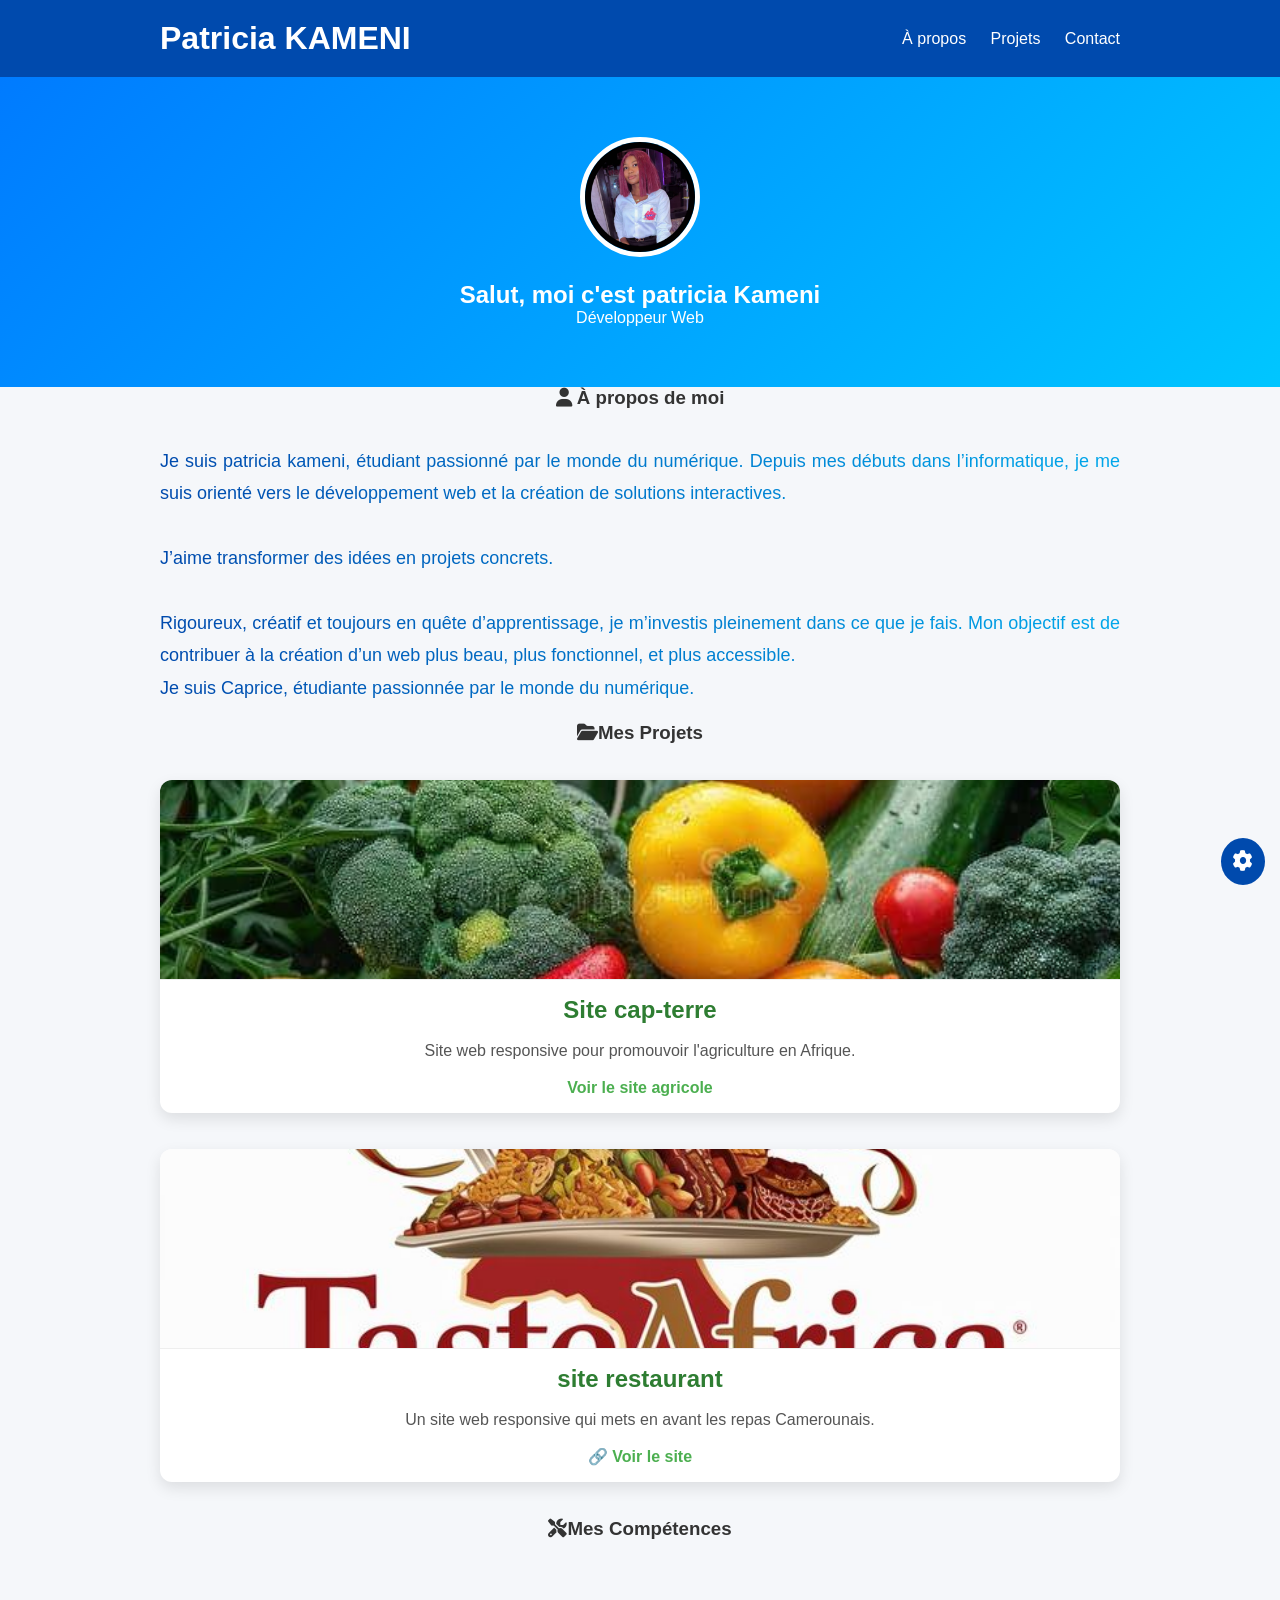
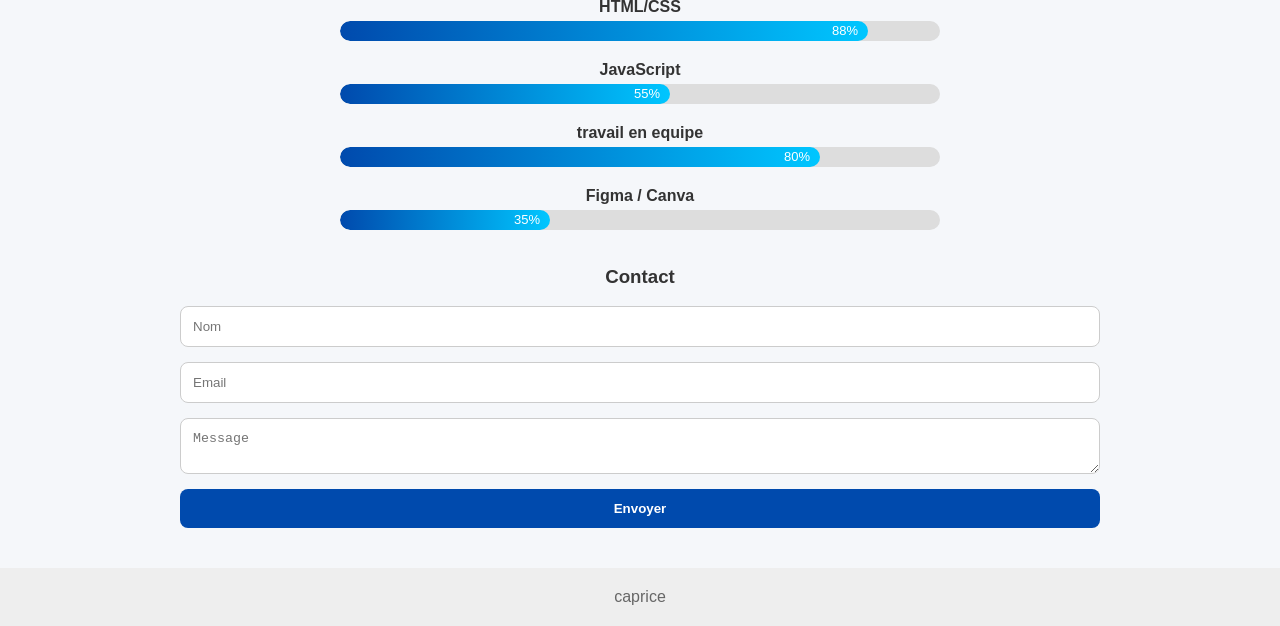
==== index.html @ 705f3c59 "Add files via upload" ====
<!DOCTYPE html>
<html lang="fr">
<head>
  <meta charset="UTF-8" />
  <meta name="viewport" content="width=device-width, initial-scale=1.0" />
  <title>Portfolio Caprice</title>
  <link rel="stylesheet" href="style.css" />
  <link rel="stylesheet" href="https://cdnjs.cloudflare.com/ajax/libs/font-awesome/6.5.0/css/all.min.css">

</head>
<body>

  <!-- Header -->
  <header>
    <div class="container">
      <h1>Patricia KAMENI</h1>
      <nav>
        <a href="#about">À propos</a>
        <a href="#projects">Projets</a>
        <a href="#contact">Contact</a>
      </nav>
    </div>
  </header>

  <!-- Hero section -->
  <section class="hero">
    <div class="hero-content">
      <img src="image.jpg" alt="Ma photo" class="profile-img">
      <h2>Salut, moi c'est patricia Kameni</h2>
      <p>Développeur Web </p>
    </div>
  </section>
 <!-- À propos -->
 <section id="about" class="section">
    <h3><i class="fas fa-user icon"></i> À propos de moi</h3><br><br>
    <p class="animated-text">
      Je suis patricia kameni, étudiant passionné par le monde du numérique. Depuis mes débuts dans l’informatique, je me suis orienté vers le développement web et la création de solutions interactives. 
      <br><br>
      J’aime transformer des idées en projets concrets. 
      <br><br>
      Rigoureux, créatif et toujours en quête d’apprentissage, je m’investis pleinement dans ce que je fais. Mon objectif est de contribuer à la création d’un web plus beau, plus fonctionnel, et plus accessible.
    </p>
    <p id="typewriter" class="animated-text"></p>
 </section><br>
  
 
  <!-- Projets -->
  <section id="projects" class="section">
    <h3><i class="fas fa-folder-open icon"></i>Mes Projets</h3><br><br>
    <!-- Projet : Mon Site -->
    </a>
  </div>
  <div class="projets-grid">
    <div class="project-card">
      <img src="logo1.jpg" alt="logo1">
      <h3>Site cap-terre</h3>
      <p>Site web responsive pour promouvoir l'agriculture en Afrique.</p>
      <a href="agriculture/index.html" target="_blank" class="project-link glow-button">Voir le site agricole</a>
  
    </div><br> <br>
    <div class="project-card">
      <img src="logo.jpg" alt="logo">
      <h4>site restaurant</h4>
      <p>Un site web responsive qui mets en avant les repas Camerounais.</p>
      <a href="projet.html" target="_blank" class="project-link glow-button">🔗 Voir le site</a>
        
    </div>    
  </div>
  
  </section><br><br>
  <!-- Compétences -->
<section id="skills" class="section">
    <h3><i class="fas fa-tools icon"></i>Mes Compétences</h3><br>
    <div class="skill-container">
      <div class="skill-bar">
        <span>HTML/CSS</span>
        <div class="bar">
          <div class="progress" style="width: 88%;">88%</div>
        </div>
      </div>
      <div class="skill-bar">
        <span>JavaScript</span>
        <div class="bar">
          <div class="progress" style="width: 55%;">55%</div>
        </div>
      </div>
      <div class="skill-bar">
        <span>travail en equipe</span>
        <div class="bar">
          <div class="progress" style="width: 80%;">80%</div>
        </div>
      </div>
      <div class="skill-bar">
        <span>Figma / Canva</span>
        <div class="bar">
          <div class="progress" style="width: 35%;">35%</div>
        </div>
      </div>
    </div>
  </section><br><br>
  
  

  <!-- Contact -->
  <section id="contact" class="section">
    <h3><i class="fas fa-enveloper icon"></i>Contact</h3><br>
    <form>
      <input type="text" placeholder="Nom" required>
      <input type="email" placeholder="Email" required>
      <textarea placeholder="Message" required></textarea>
      <button type="submit">Envoyer</button>
    </form>
  </section>

  <!-- Footer -->
  <footer>
    caprice
  </footer>

  <script src="script.js"></script>
  <!-- Bouton paramètres -->
<div id="settings-toggle">
    <i class="fas fa-cog"></i>
  </div>
  
  <!-- Panneau de configuration -->
  <div id="settings-panel">
    <h4>🎛️ Paramètres</h4>
    <button onclick="toggleTheme()">🌗 Thème : Clair / Sombre</button>
    <button onclick="changeBackground()">🎨 Couleur de fond</button>
    <button onclick="adjustContrast()">🌈 Réduire le contraste</button>
  </div>
  
</body>
</html>
---- style.css ----
* {
    margin: 0;
    padding: 0;
    box-sizing: border-box;
  }
  
  body {
    font-family: 'Segoe UI', sans-serif;
    background-color: #f5f7fa;
    color: #333;
  }
  
  header {
    background-color: #004aad;
    color: white;
    padding: 20px 0;
  }
  
  .container {
    max-width: 1100px;
    margin: 0 auto;
    padding: 0 20px;
    display: flex;
    justify-content: space-between;
    align-items: center;
  }
  
  nav a {
    margin-left: 20px;
    color: white;
    text-decoration: none;
    font-weight: 500;
  }
  
  nav a:hover {
    text-decoration: underline;
  }
  
  .hero {
    background: linear-gradient(135deg, #007bff, #00c6ff);
    text-align: center;
    padding: 60px 20px;
    color: white;
  }
  
  .profile-img {
    width: 150px;
    height: 150px;
    border-radius: 50%;
    border: 5px solid white;
    margin-bottom: 20px;
    object-fit: cover;
  }
  
  .section {
    padding: 60px 20px;
    max-width: 1000px;
    margin: auto;
    text-align: center;
  }
  .projects-grid {
    display: grid;
    grid-template-columns: repeat(auto-fit, minmax(300px, 1fr));
    gap: 2rem;
    padding: 1rem 0;
  }
  
  .project-card {
    background: white;
    border-radius: 12px;
    box-shadow: 0 6px 15px rgba(0,0,0,0.1);
    overflow: hidden;
    transition: transform 0.3s ease, box-shadow 0.3s ease;
    cursor: pointer;
  }
  
  .project-card:hover {
    transform: translateY(-10px);
    box-shadow: 0 12px 25px rgba(0,0,0,0.2);
  }
  
  .project-card img {
    width: 100%;
    height: 200px;
    object-fit: cover;
    display: block;
    border-bottom: 1px solid #eee;
  }
  
  .project-card h3,h4 {
    margin: 1rem;
    font-size: 1.5rem;
    color: #2e7d32; /* couleur verte pro */
  }
  
  .project-card p {
    margin: 0 1rem 1rem 1rem;
    color: #555;
    line-height: 1.4;
  }
  
  .project-link {
    display: block;
    margin: 0 1rem 1rem 1rem;
    color: #4caf50;
    font-weight: 600;
    text-decoration: none;
    transition: color 0.3s;
  }
  
  .project-link:hover {
    color: #2e7d32;
    text-decoration: underline;
  }
  
  /* Responsive (mobile) */
  @media (max-width: 600px) {
    .projects-grid {
      grid-template-columns: 1fr;
    }
  }
  .project-card:hover h3 {
    color: #81c784;
    transition: color 0.3s ease;
  }
  
  
  .projects {
    display: flex;
    gap: 20px;
    justify-content: center;
    flex-wrap: wrap;
    margin-top: 30px;
  }
  
  .card {
    background-color: white;
    padding: 20px;
    width: 250px;
    border-radius: 10px;
    box-shadow: 0 4px 10px rgba(0, 0, 0, 0.1);
    transition: 0.3s;
  }
  
  .card:hover {
    transform: translateY(-5px);
  }
  
  form {
    display: flex;
    flex-direction: column;
    gap: 15px;
    max-width: 500px;
    margin: auto;
  }
  
  input, textarea {
    padding: 12px;
    border: 1px solid #ccc;
    border-radius: 8px;
  }
  
  button {
    background-color: #004aad;
    color: white;
    padding: 12px;
    border: none;
    border-radius: 8px;
    cursor: pointer;
    font-weight: bold;
  }
  
  button:hover {
    background-color: #003080;
  }
  
  footer {
    background-color: #eee;
    text-align: center;
    padding: 20px;
    color: #666;
    margin-top: 40px;
  }
/* Compétences */
.skills {
    display: flex;
    flex-wrap: wrap;
    gap: 15px;
    justify-content: center;
    margin-top: 30px;
  }
  
  .skill {
    background-color: #e0f0ff;
    color: #004aad;
    padding: 10px 20px;
    border-radius: 25px;
    font-weight: 500;
    box-shadow: 0 2px 6px rgba(0,0,0,0.1);
    transition: transform 0.2s ease;
  }
  
  .skill:hover {
    transform: scale(1.05);
  }
  .skill-container {
    max-width: 600px;
    margin: 40px auto 0;
    display: flex;
    flex-direction: column;
    gap: 20px;
  }
  
  .skill-bar span {
    font-weight: 600;
    margin-bottom: 5px;
    display: inline-block;
  }
  
  .bar {
    background-color: #ddd;
    border-radius: 20px;
    overflow: hidden;
    height: 20px;
  }
  
  .progress {
    background: linear-gradient(90deg, #004aad, #00c6ff);
    height: 100%;
    color: white;
    font-size: 13px;
    text-align: right;
    padding-right: 10px;
    line-height: 20px;
    border-radius: 20px;
    transition: width 1s ease;
  }
/* Texte animé coloré */
.animated-text {
    font-size: 18px;
    line-height: 1.8;
    text-align: justify;
    background: linear-gradient(90deg, #004aad, #00c6ff, #6f42c1, #004aad);
    background-size: 400%;
    -webkit-background-clip: text;
    -webkit-text-fill-color: transparent;
    animation: textColorFlow 8s linear infinite;
  }
  
  @keyframes textColorFlow {
    0% { background-position: 0% }
    100% { background-position: 100% }
  }
  /* Icône paramètre flottante */
#settings-toggle {
    position: fixed;
    bottom: 20px;
    right: 20px;
    background: #004aad;
    color: white;
    padding: 12px;
    border-radius: 50%;
    cursor: pointer;
    font-size: 20px;
    z-index: 999;
    transition: background 0.3s ease;
  }
  #settings-toggle:hover {
    background: #003080;
  }
  
  /* Panneau des paramètres */
  #settings-panel {
    position: fixed;
    bottom: 80px;
    right: 20px;
    background: white;
    border: 1px solid #ccc;
    border-radius: 10px;
    padding: 15px;
    width: 220px;
    box-shadow: 0 4px 12px rgba(0, 0, 0, 0.2);
    display: none;
    z-index: 999;
  }
  #settings-panel h4 {
    margin-bottom: 10px;
    text-align: center;
    color: #004aad;
  }
  #settings-panel button {
    display: block;
    width: 100%;
    margin: 8px 0;
    padding: 8px;
    background: #004aad;
    color: white;
    border: none;
    border-radius: 6px;
    cursor: pointer;
    transition: background 0.3s;
  }
  #settings-panel button:hover {
    background: #003080;
  }
  
  /* Thème sombre */
  body.dark {
    background-color: #121212;
    color: #f0f0f0;
  }
  body.dark header,
  body.dark footer {
    background-color: #1e1e1e;
  }
  body.dark .card,
  body.dark #settings-panel {
    background-color: #2c2c2c;
    color: #fff;
    border-color: #444;
  }
        /* Adaptation globale */
.container, .section, .projects, form {
    width: 100%;
    max-width: 1000px;
    margin: auto;
    padding: 0 20px;
    box-sizing: border-box;
  }
  
  /* Flex wrap pour les projets */
  .projects {
    display: flex;
    flex-wrap: wrap;
    justify-content: center;
    gap: 20px;
  }
  
  /* Cartes projets */
  .card {
    width: 100%;
    max-width: 300px;
    flex: 1 1 250px;
  }
  
  /* Image de profil responsive */
  .profile-img {
    width: 120px;
    height: 120px;
  }
  
  /* Formulaire responsive */
  form input,
  form textarea {
    width: 100%;
  }
  
  /* Icône réglages sur mobile */
  #settings-toggle {
    bottom: 15px;
    right: 15px;
  }
  
  /* ⚙️ Panneau de paramètre responsive */
  #settings-panel {
    width: 90%;
    right: 5%;
  }
  
  /* --- Responsive Media Queries --- */
  @media (max-width: 768px) {
    h3 {
      font-size: 22px;
    }
  
    .hero-content h2 {
      font-size: 26px;
    }
  
    .hero-content p {
      font-size: 16px;
    }
  
    .skills, .projects {
      flex-direction: column;
      align-items: center;
    }
  }
  
  @media (max-width: 480px) {
    header .container {
      flex-direction: column;
      text-align: center;
    }
  
    nav a {
      display: block;
      margin: 10px 0;
    }
  
    .profile-img {
      width: 100px;
      height: 100px;
    }
  
    h1 {
      font-size: 24px;
    }
  
    #settings-toggle {
      font-size: 18px;
      padding: 10px;
    }
  }
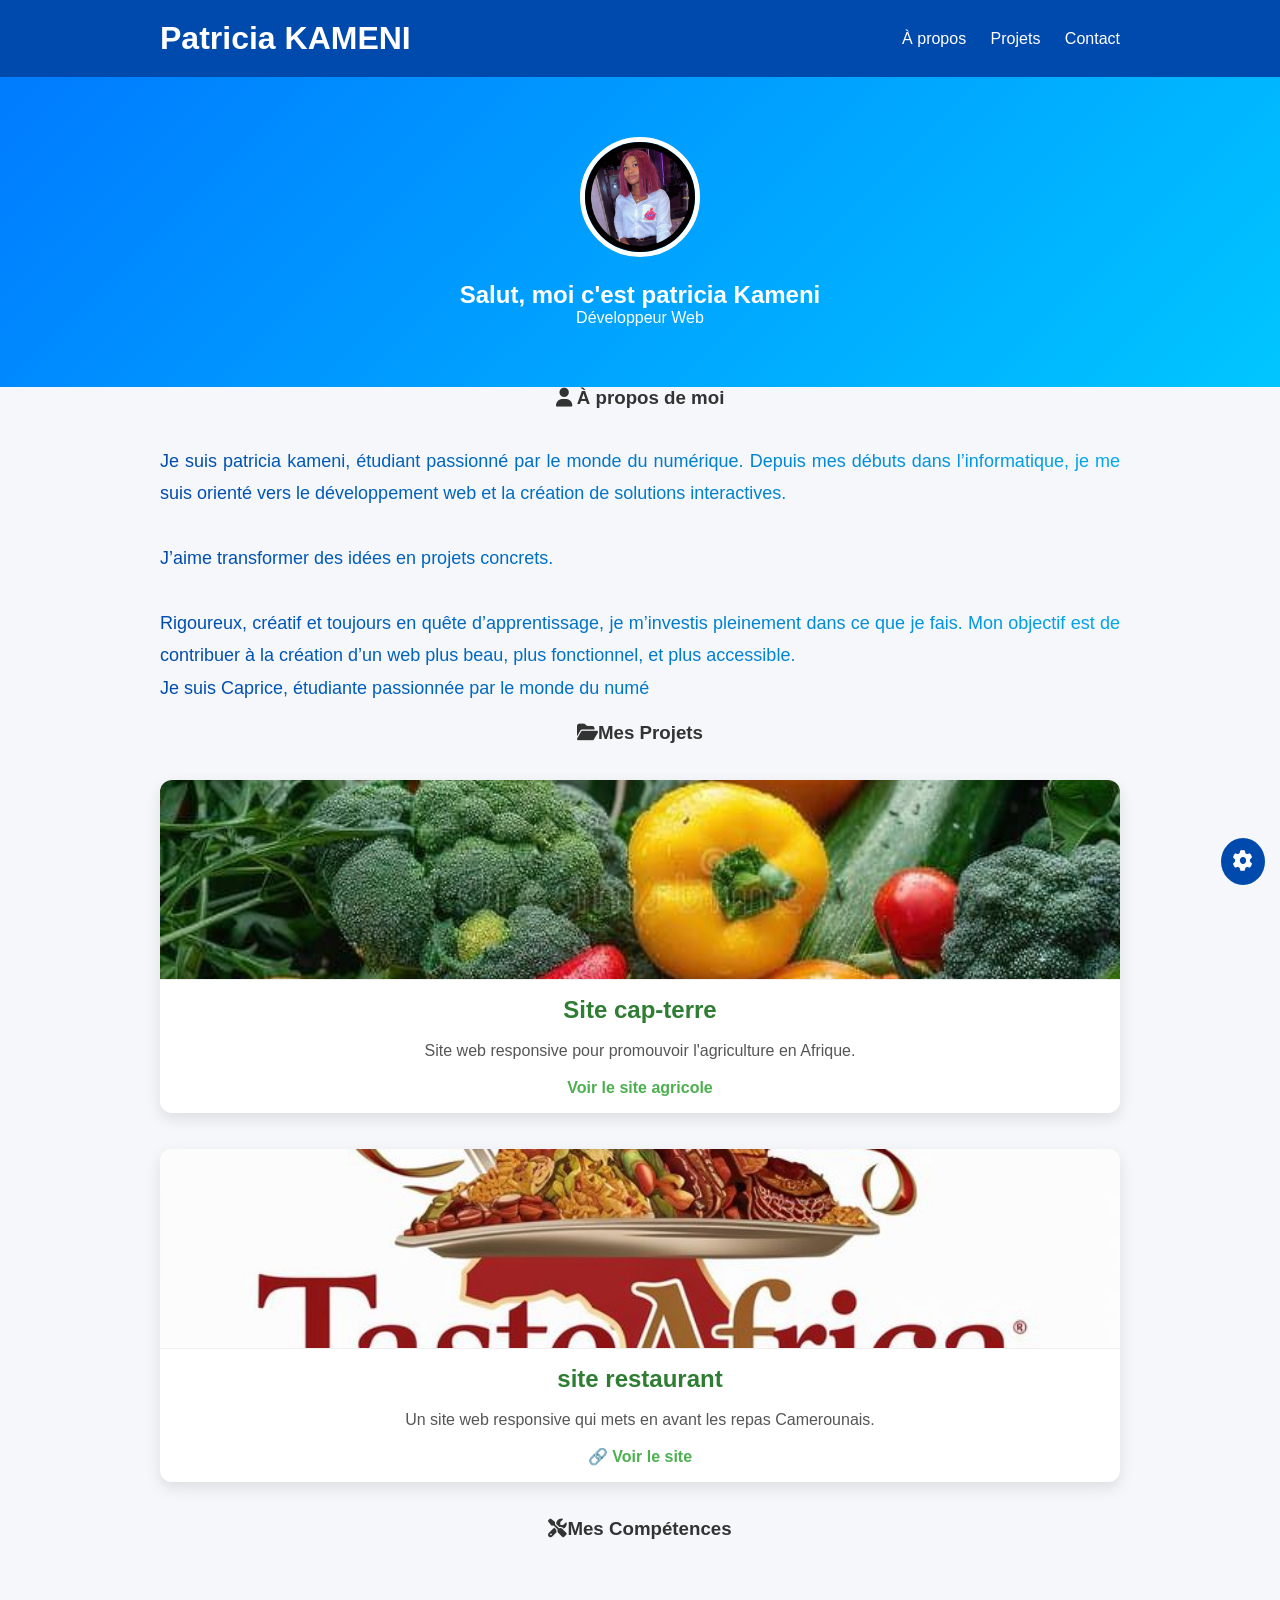
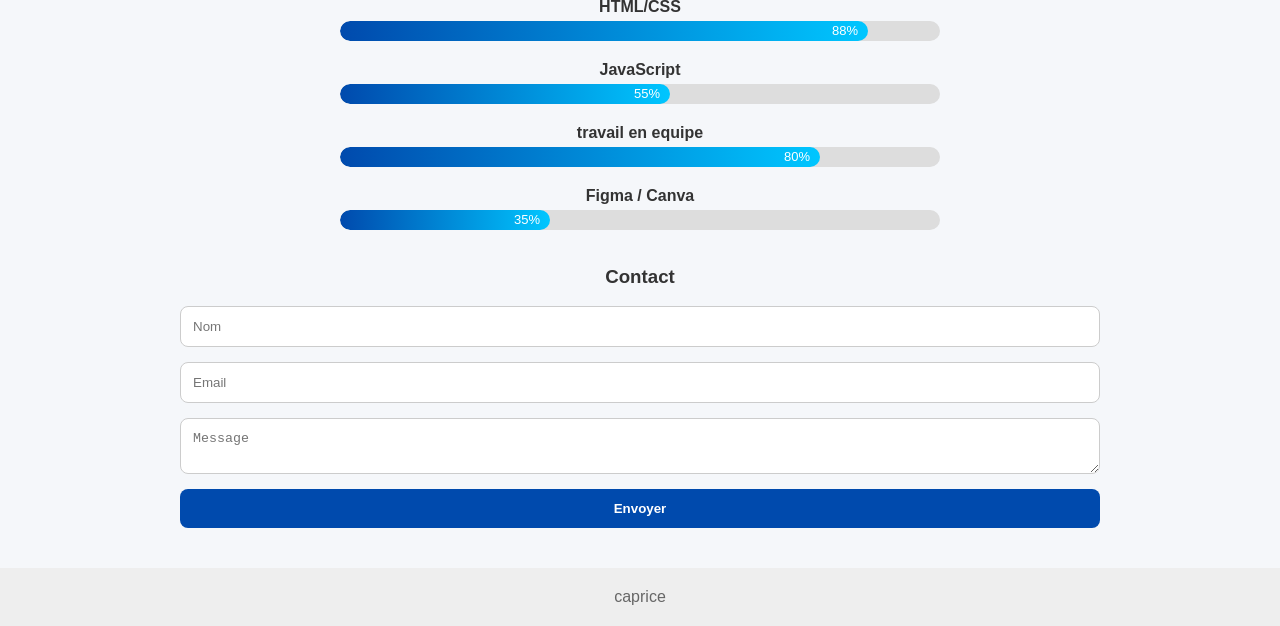
==== commit 295f334a: "Je suis revenu a un code simple" ====
--- a/index.html
+++ b/index.html
@@ -62,7 +62,7 @@
       <img src="logo.jpg" alt="logo">
       <h4>site restaurant</h4>
       <p>Un site web responsive qui mets en avant les repas Camerounais.</p>
-      <a href="projet.html" target="_blank" class="project-link glow-button">🔗 Voir le site</a>
+      <a href="/workspaces/git-PORTFOLIO/MON RESTAURANT/index.html" target="_blank" class="project-link glow-button">🔗 Voir le site</a>
         
     </div>    
   </div>
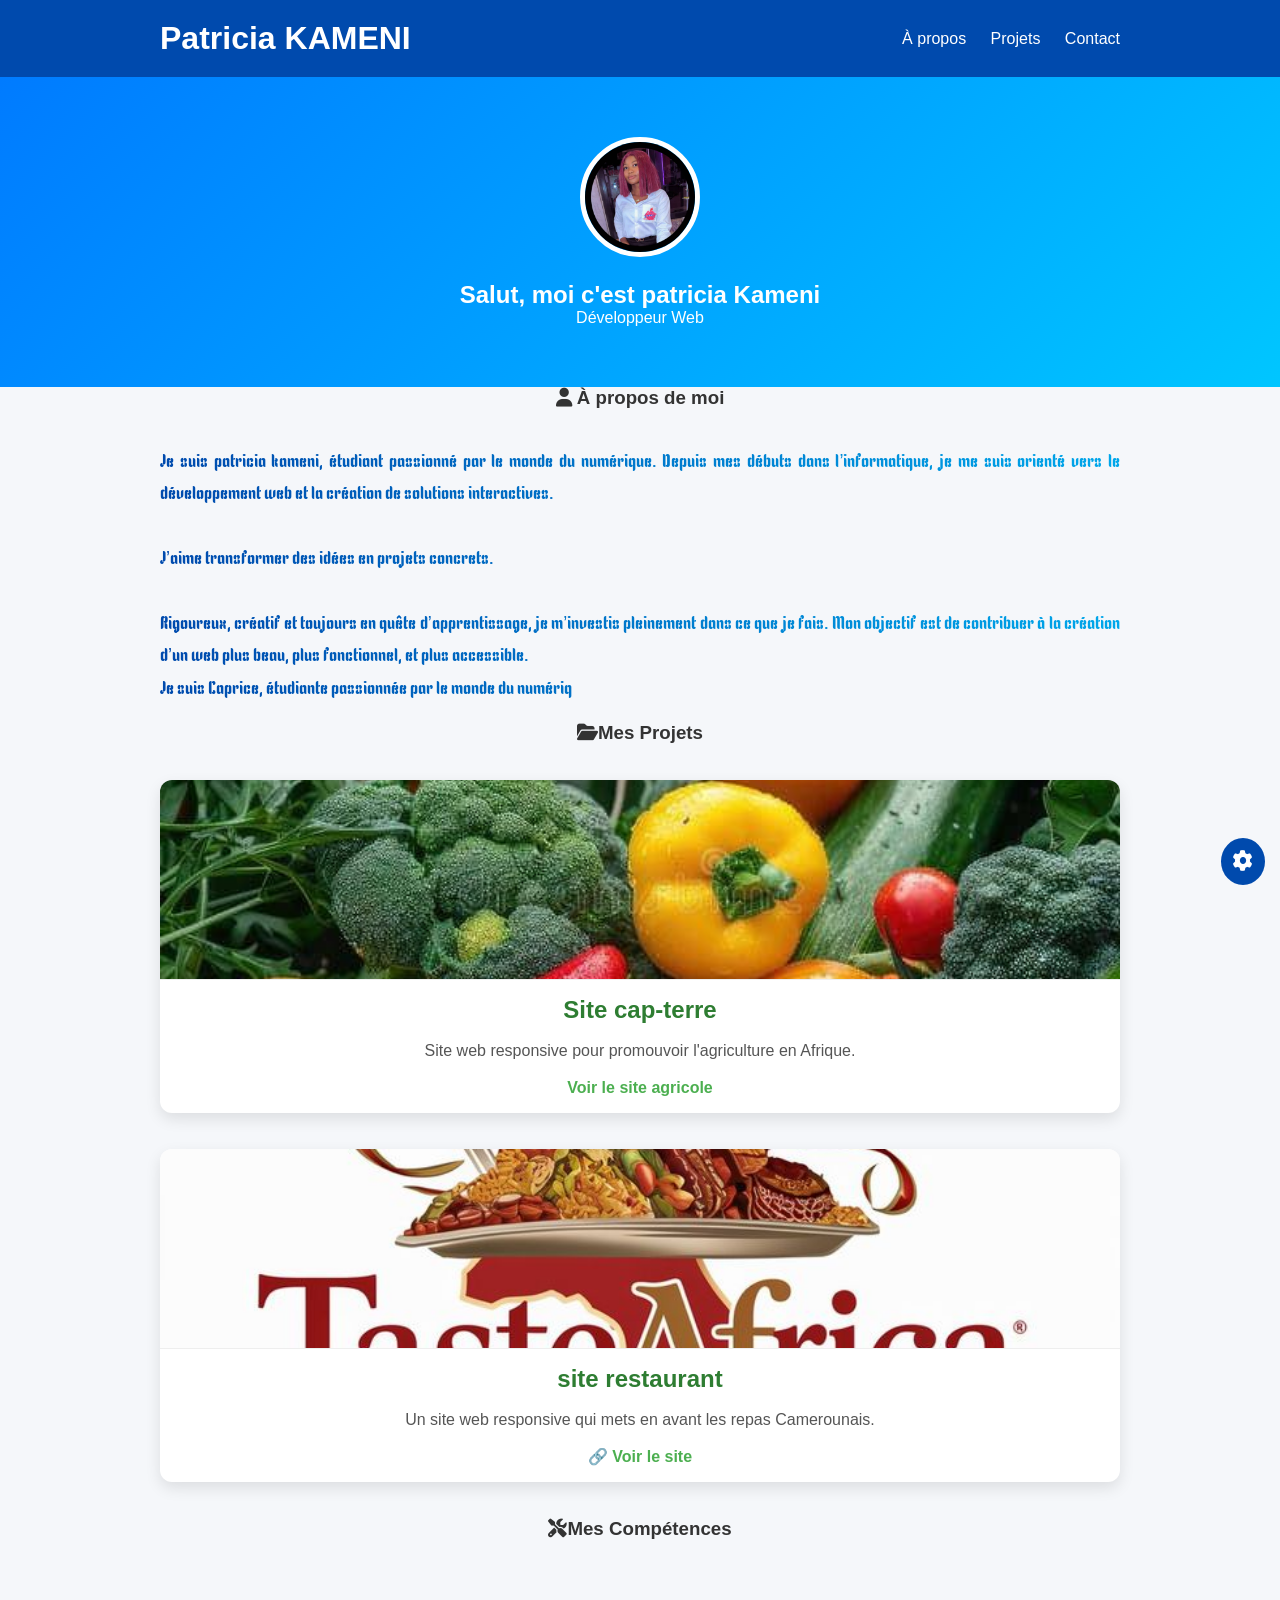
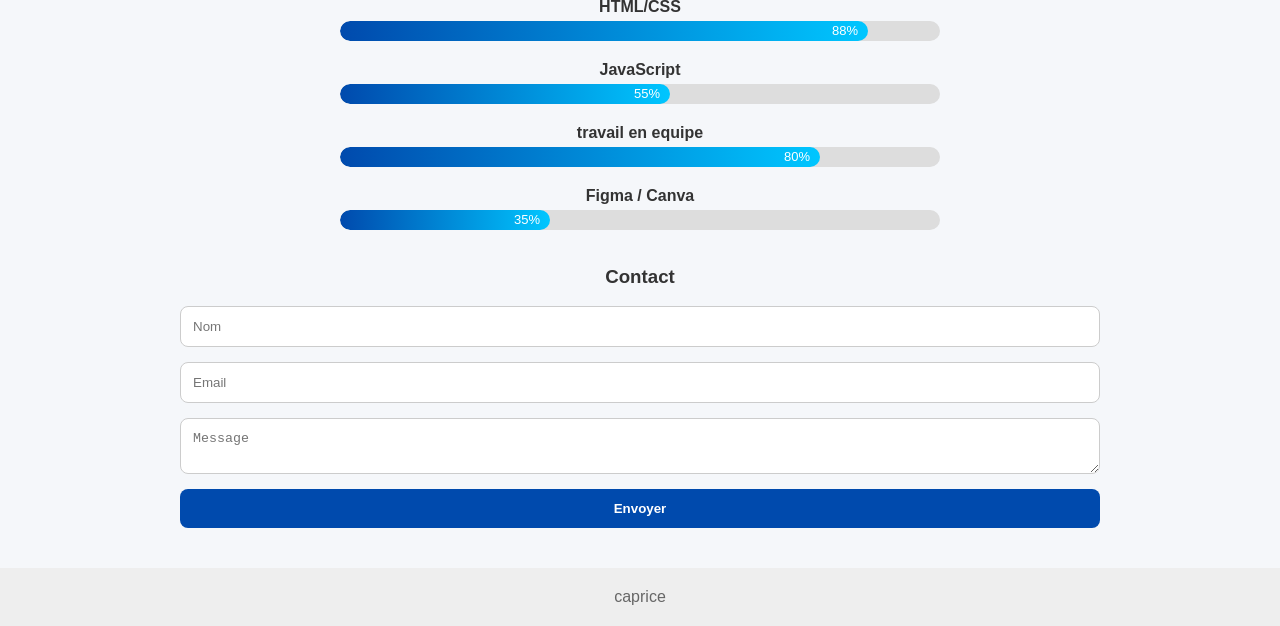
==== commit bae77bbb: "Nouveau style css" ====
--- a/index.html
+++ b/index.html
@@ -6,6 +6,9 @@
   <title>Portfolio Caprice</title>
   <link rel="stylesheet" href="style.css" />
   <link rel="stylesheet" href="https://cdnjs.cloudflare.com/ajax/libs/font-awesome/6.5.0/css/all.min.css">
+  <link rel="preconnect" href="https://fonts.googleapis.com">
+  <link rel="preconnect" href="https://fonts.gstatic.com" crossorigin>
+  <link href="https://fonts.googleapis.com/css2?family=Kenia&display=swap" rel="stylesheet">
 
 </head>
 <body>
--- a/style.css
+++ b/style.css
@@ -1,3 +1,5 @@
+@import url('https://fonts.googleapis.com/css2?family=Kenia&display=swap');
+
 * {
     margin: 0;
     padding: 0;
@@ -242,6 +244,9 @@
     text-align: justify;
     background: linear-gradient(90deg, #004aad, #00c6ff, #6f42c1, #004aad);
     background-size: 400%;
+    font-family: "Kenia", sans-serif;
+    font-weight: 400;
+    font-style: normal;
     -webkit-background-clip: text;
     -webkit-text-fill-color: transparent;
     animation: textColorFlow 8s linear infinite;
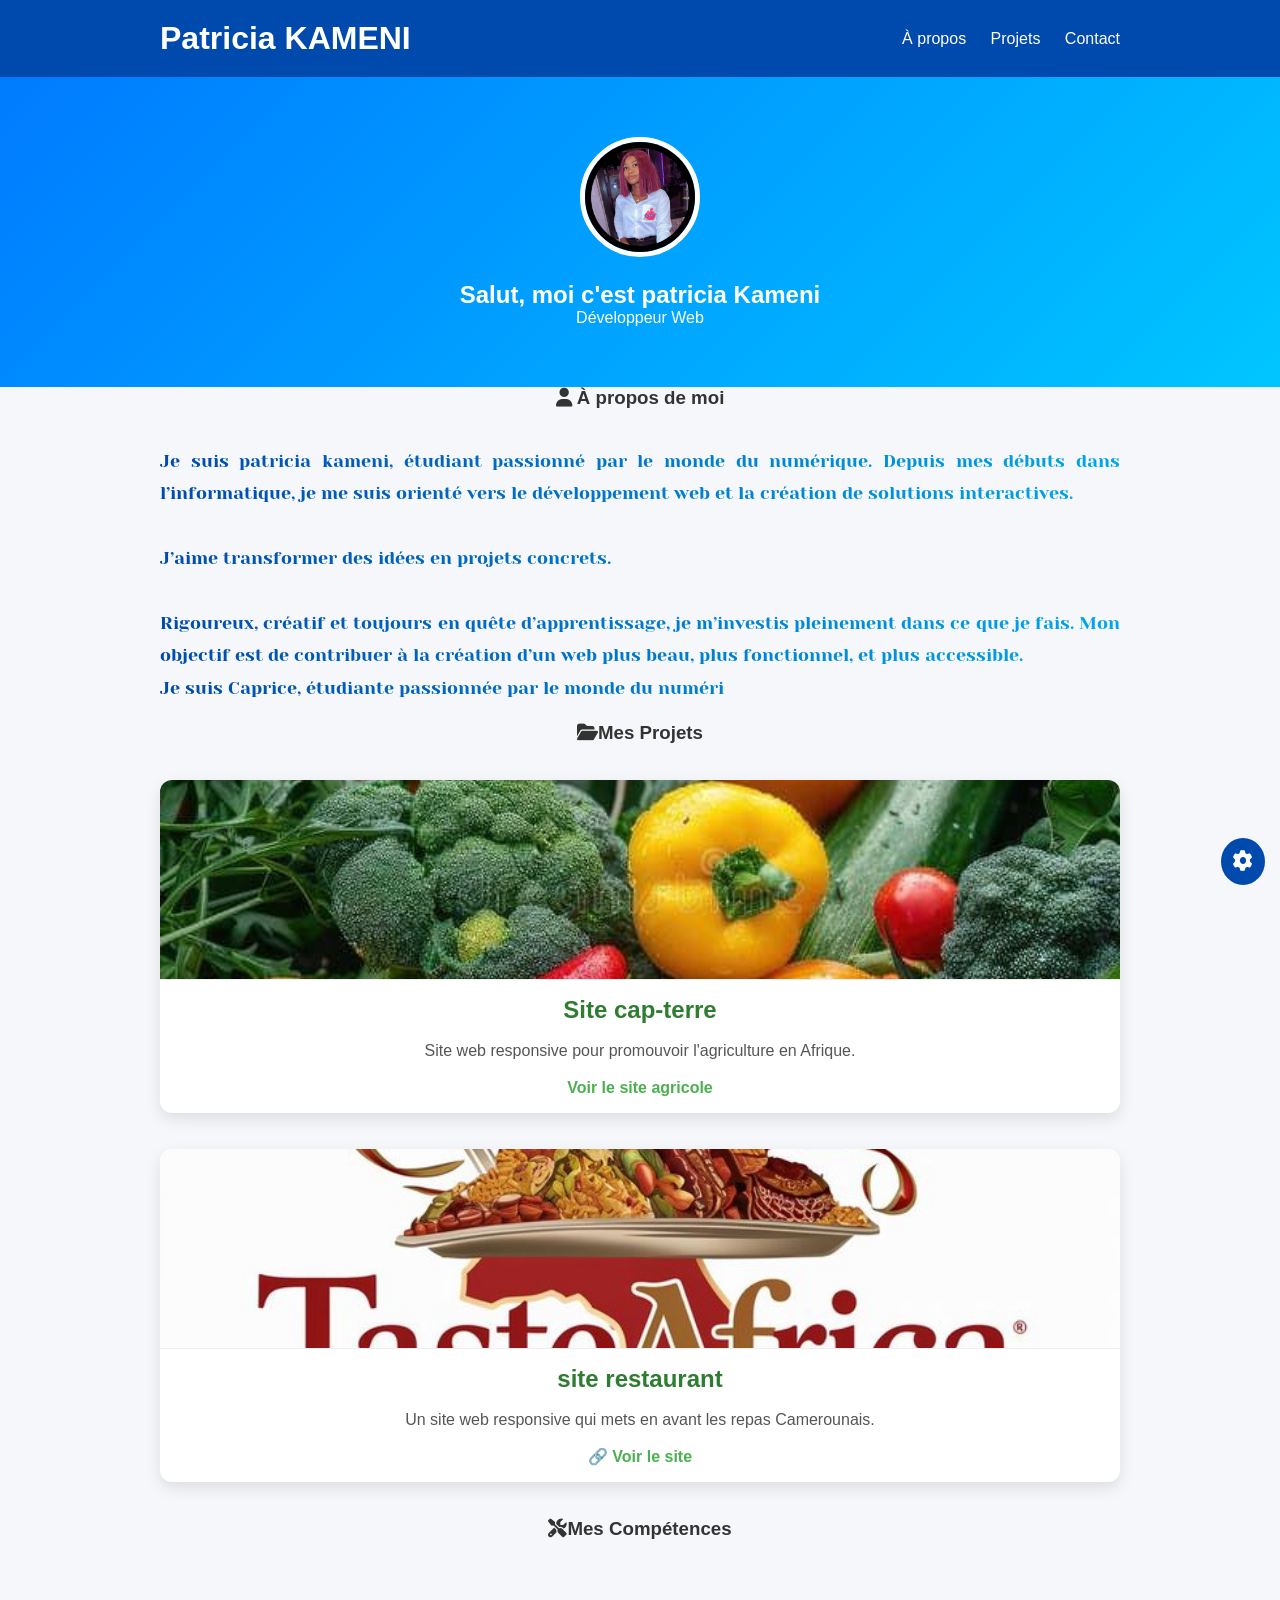
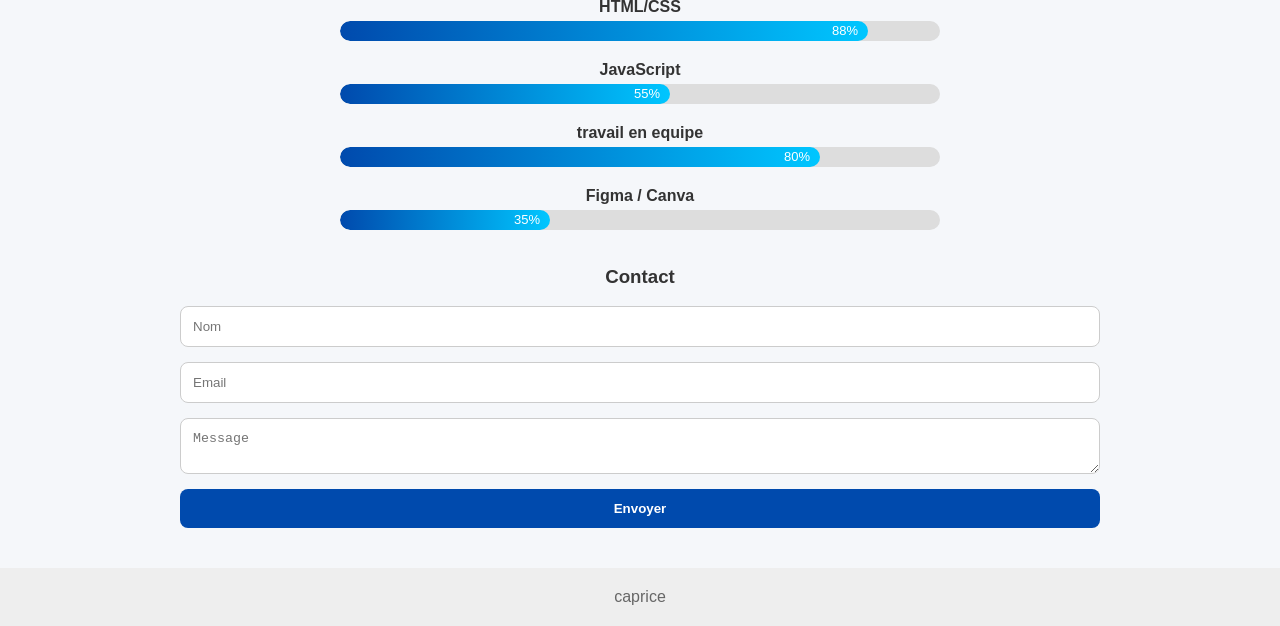
==== commit 58ae1f4e: "Nouveau changement de police" ====
--- a/index.html
+++ b/index.html
@@ -8,7 +8,7 @@
   <link rel="stylesheet" href="https://cdnjs.cloudflare.com/ajax/libs/font-awesome/6.5.0/css/all.min.css">
   <link rel="preconnect" href="https://fonts.googleapis.com">
   <link rel="preconnect" href="https://fonts.gstatic.com" crossorigin>
-  <link href="https://fonts.googleapis.com/css2?family=Kenia&display=swap" rel="stylesheet">
+  <link href="https://fonts.googleapis.com/css2?family=Yeseva+One&display=swap" rel="stylesheet">
 
 </head>
 <body>
--- a/style.css
+++ b/style.css
@@ -1,4 +1,4 @@
-@import url('https://fonts.googleapis.com/css2?family=Kenia&display=swap');
+@import url('https://fonts.googleapis.com/css2?family=Yeseva+One&display=swap');
 
 * {
     margin: 0;
@@ -244,7 +244,7 @@
     text-align: justify;
     background: linear-gradient(90deg, #004aad, #00c6ff, #6f42c1, #004aad);
     background-size: 400%;
-    font-family: "Kenia", sans-serif;
+    font-family: "Yeseva One", serif;
     font-weight: 400;
     font-style: normal;
     -webkit-background-clip: text;
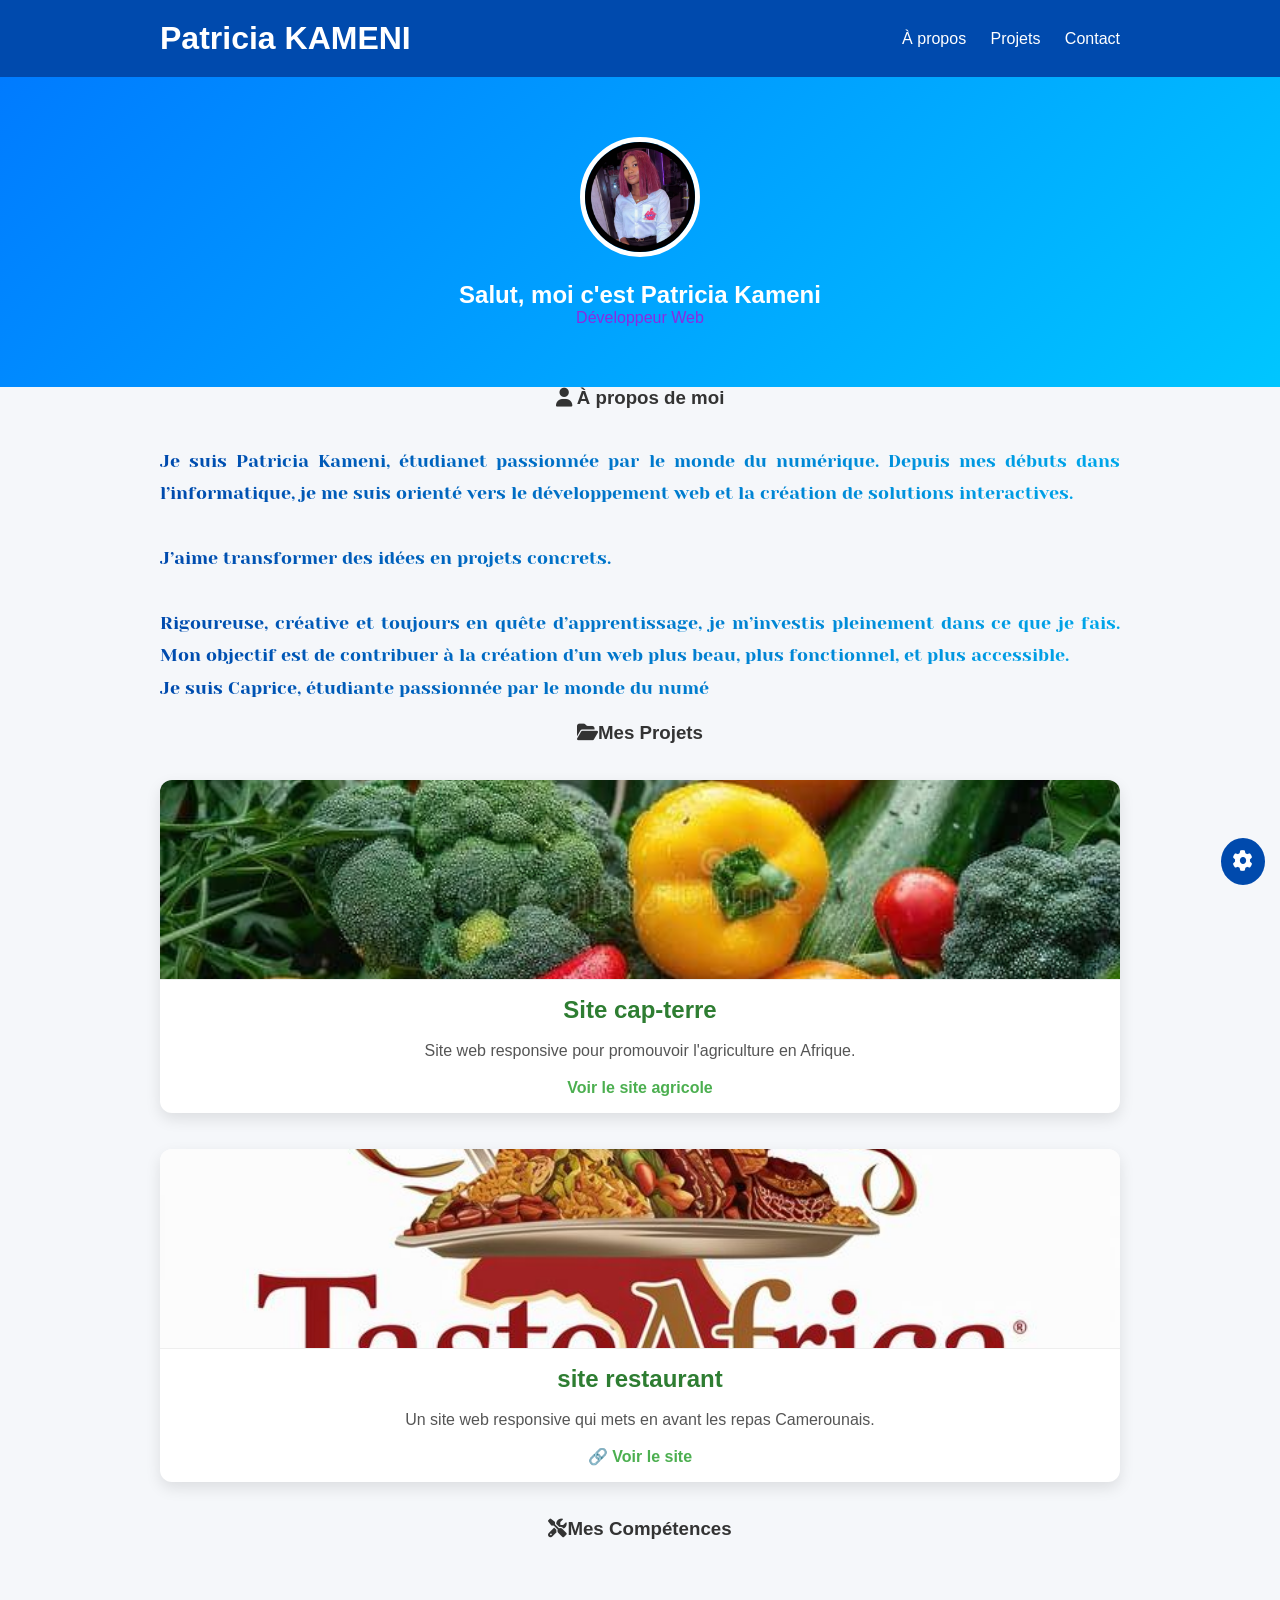
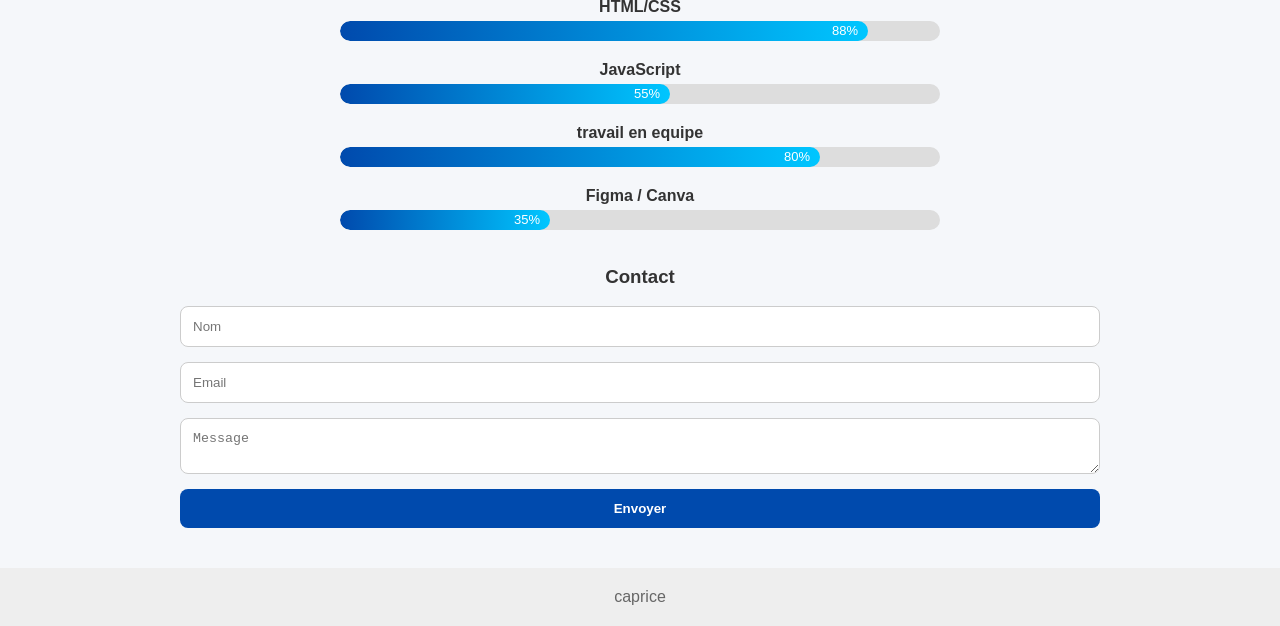
==== commit f5088d78: "Changement couleur sous-titre en violet et C.O !" ====
--- a/index.html
+++ b/index.html
@@ -4,11 +4,12 @@
   <meta charset="UTF-8" />
   <meta name="viewport" content="width=device-width, initial-scale=1.0" />
   <title>Portfolio Caprice</title>
+  <link rel="stylesheet" href="stylebydjeugo.css" />
   <link rel="stylesheet" href="style.css" />
   <link rel="stylesheet" href="https://cdnjs.cloudflare.com/ajax/libs/font-awesome/6.5.0/css/all.min.css">
   <link rel="preconnect" href="https://fonts.googleapis.com">
   <link rel="preconnect" href="https://fonts.gstatic.com" crossorigin>
-  <link href="https://fonts.googleapis.com/css2?family=Yeseva+One&display=swap" rel="stylesheet">
+  <link href="https://fonts.googleapis.com/css2?family=Kenia&display=swap" rel="stylesheet">
 
 </head>
 <body>
@@ -29,7 +30,7 @@
   <section class="hero">
     <div class="hero-content">
       <img src="image.jpg" alt="Ma photo" class="profile-img">
-      <h2>Salut, moi c'est patricia Kameni</h2>
+      <h2>Salut, moi c'est Patricia Kameni</h2>
       <p>Développeur Web </p>
     </div>
   </section>
@@ -37,11 +38,11 @@
  <section id="about" class="section">
     <h3><i class="fas fa-user icon"></i> À propos de moi</h3><br><br>
     <p class="animated-text">
-      Je suis patricia kameni, étudiant passionné par le monde du numérique. Depuis mes débuts dans l’informatique, je me suis orienté vers le développement web et la création de solutions interactives. 
+      Je suis Patricia Kameni, étudianet passionnée par le monde du numérique. Depuis mes débuts dans l’informatique, je me suis orienté vers le développement web et la création de solutions interactives. 
       <br><br>
       J’aime transformer des idées en projets concrets. 
       <br><br>
-      Rigoureux, créatif et toujours en quête d’apprentissage, je m’investis pleinement dans ce que je fais. Mon objectif est de contribuer à la création d’un web plus beau, plus fonctionnel, et plus accessible.
+      Rigoureuse, créative et toujours en quête d’apprentissage, je m’investis pleinement dans ce que je fais. Mon objectif est de contribuer à la création d’un web plus beau, plus fonctionnel, et plus accessible.
     </p>
     <p id="typewriter" class="animated-text"></p>
  </section><br>
--- a/stylebydjeugo.css
+++ b/stylebydjeugo.css
@@ -0,0 +1,3 @@
+p {
+    color :blueviolet
+}
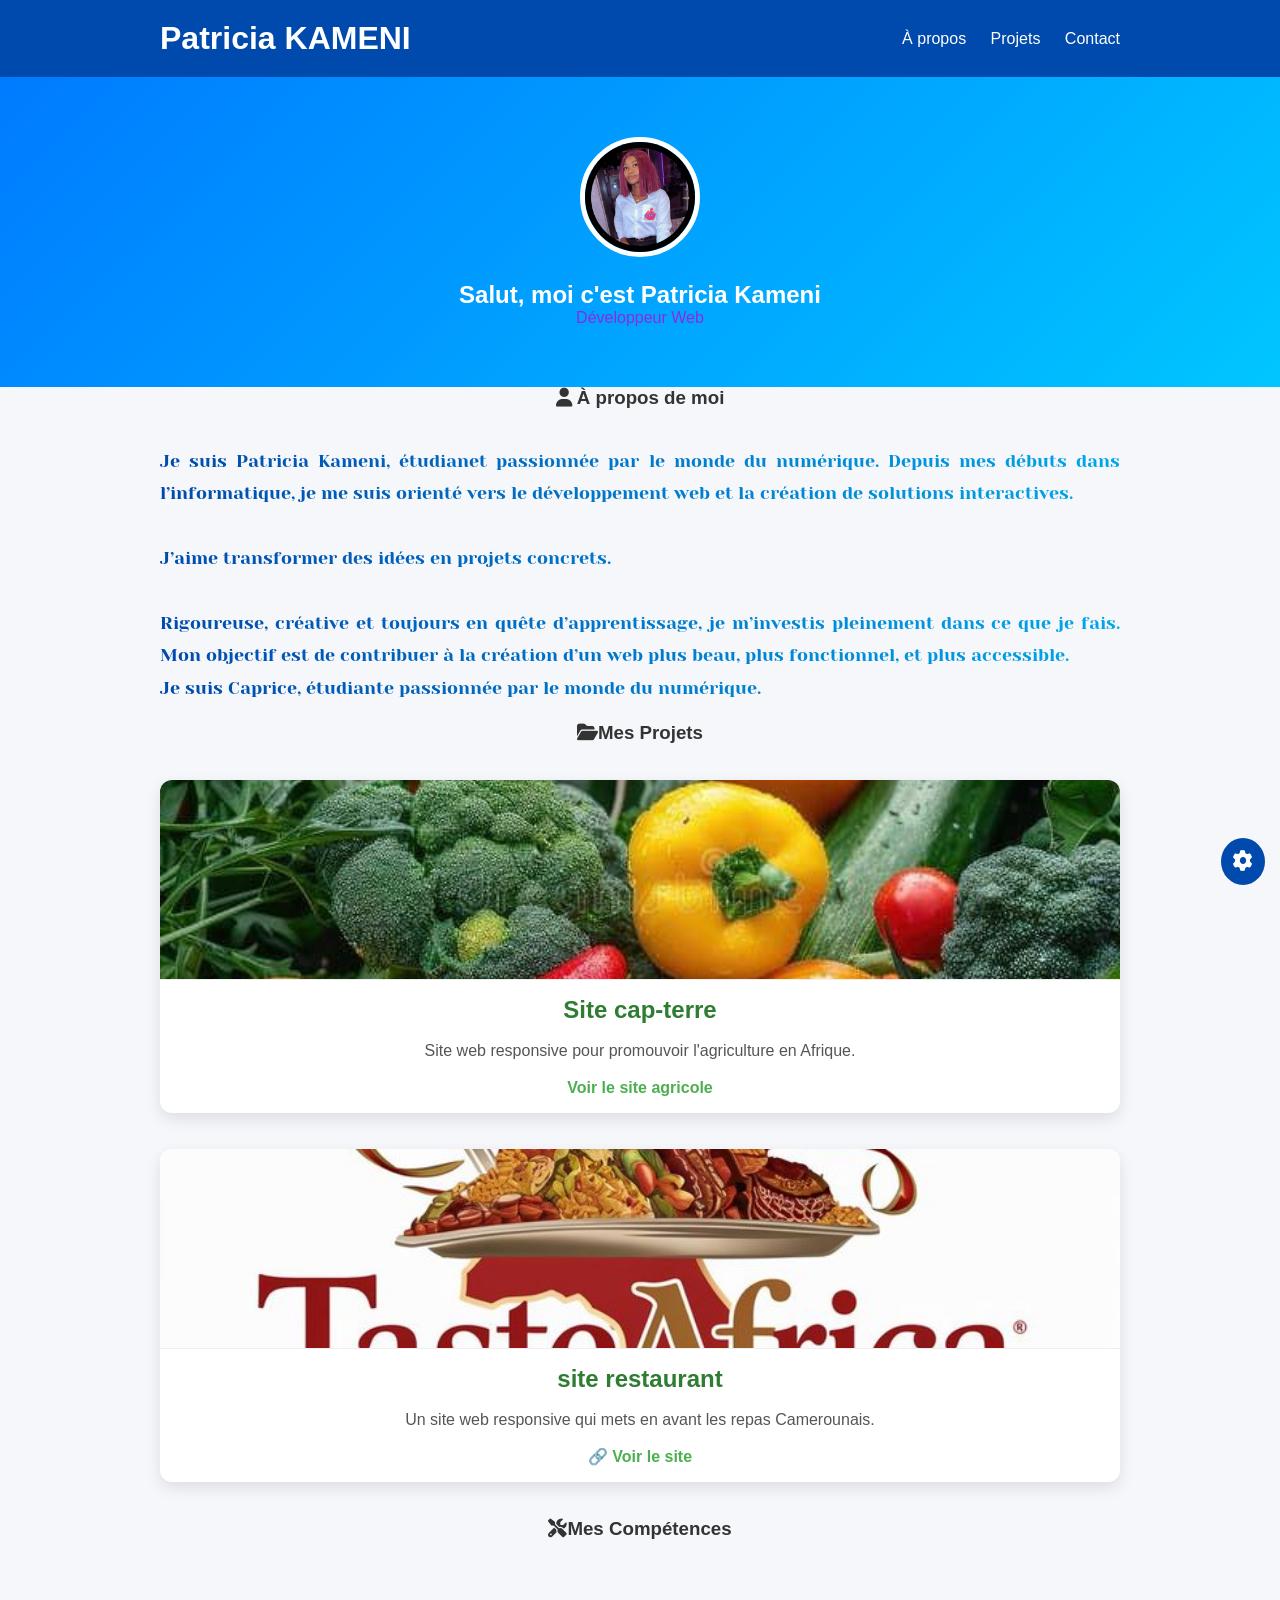
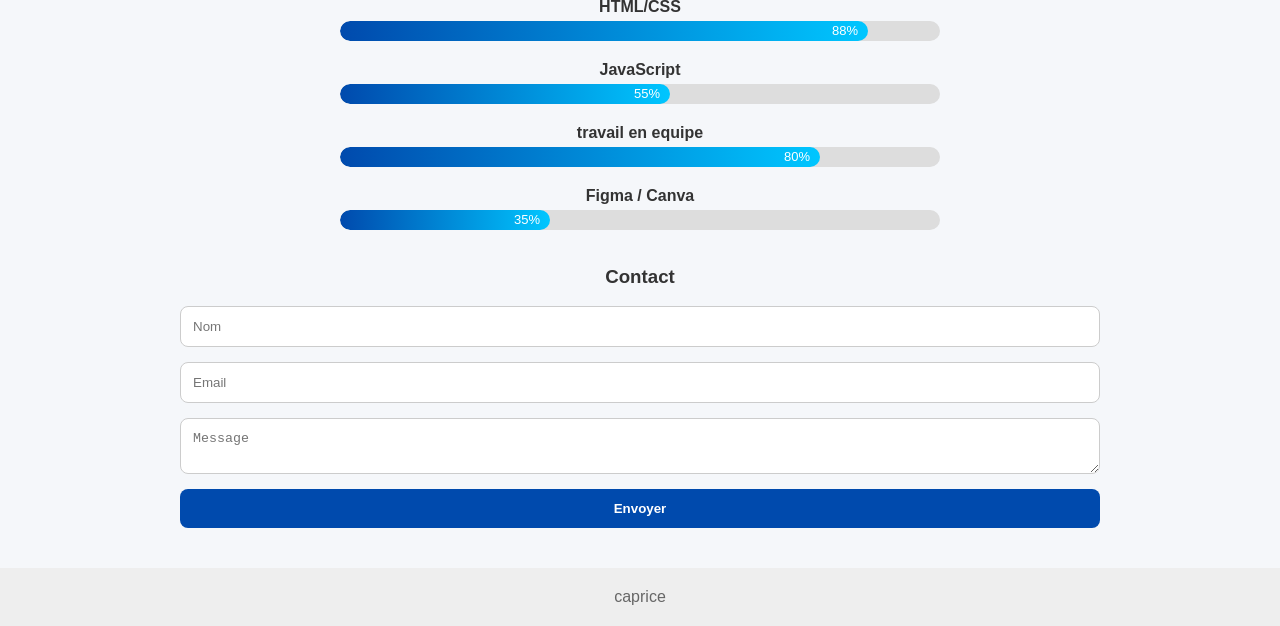
==== commit a902ff6c: "Merge f5088d7844dd0605637b3a19da1dffbd04e45da5 into 58ae1f4e78ca4a29d3bd946f5f4e8eba94576837" ====
--- a/index.html
+++ b/index.html
@@ -9,7 +9,7 @@
   <link rel="stylesheet" href="https://cdnjs.cloudflare.com/ajax/libs/font-awesome/6.5.0/css/all.min.css">
   <link rel="preconnect" href="https://fonts.googleapis.com">
   <link rel="preconnect" href="https://fonts.gstatic.com" crossorigin>
-  <link href="https://fonts.googleapis.com/css2?family=Kenia&display=swap" rel="stylesheet">
+  <link href="https://fonts.googleapis.com/css2?family=Yeseva+One&display=swap" rel="stylesheet">
 
 </head>
 <body>
